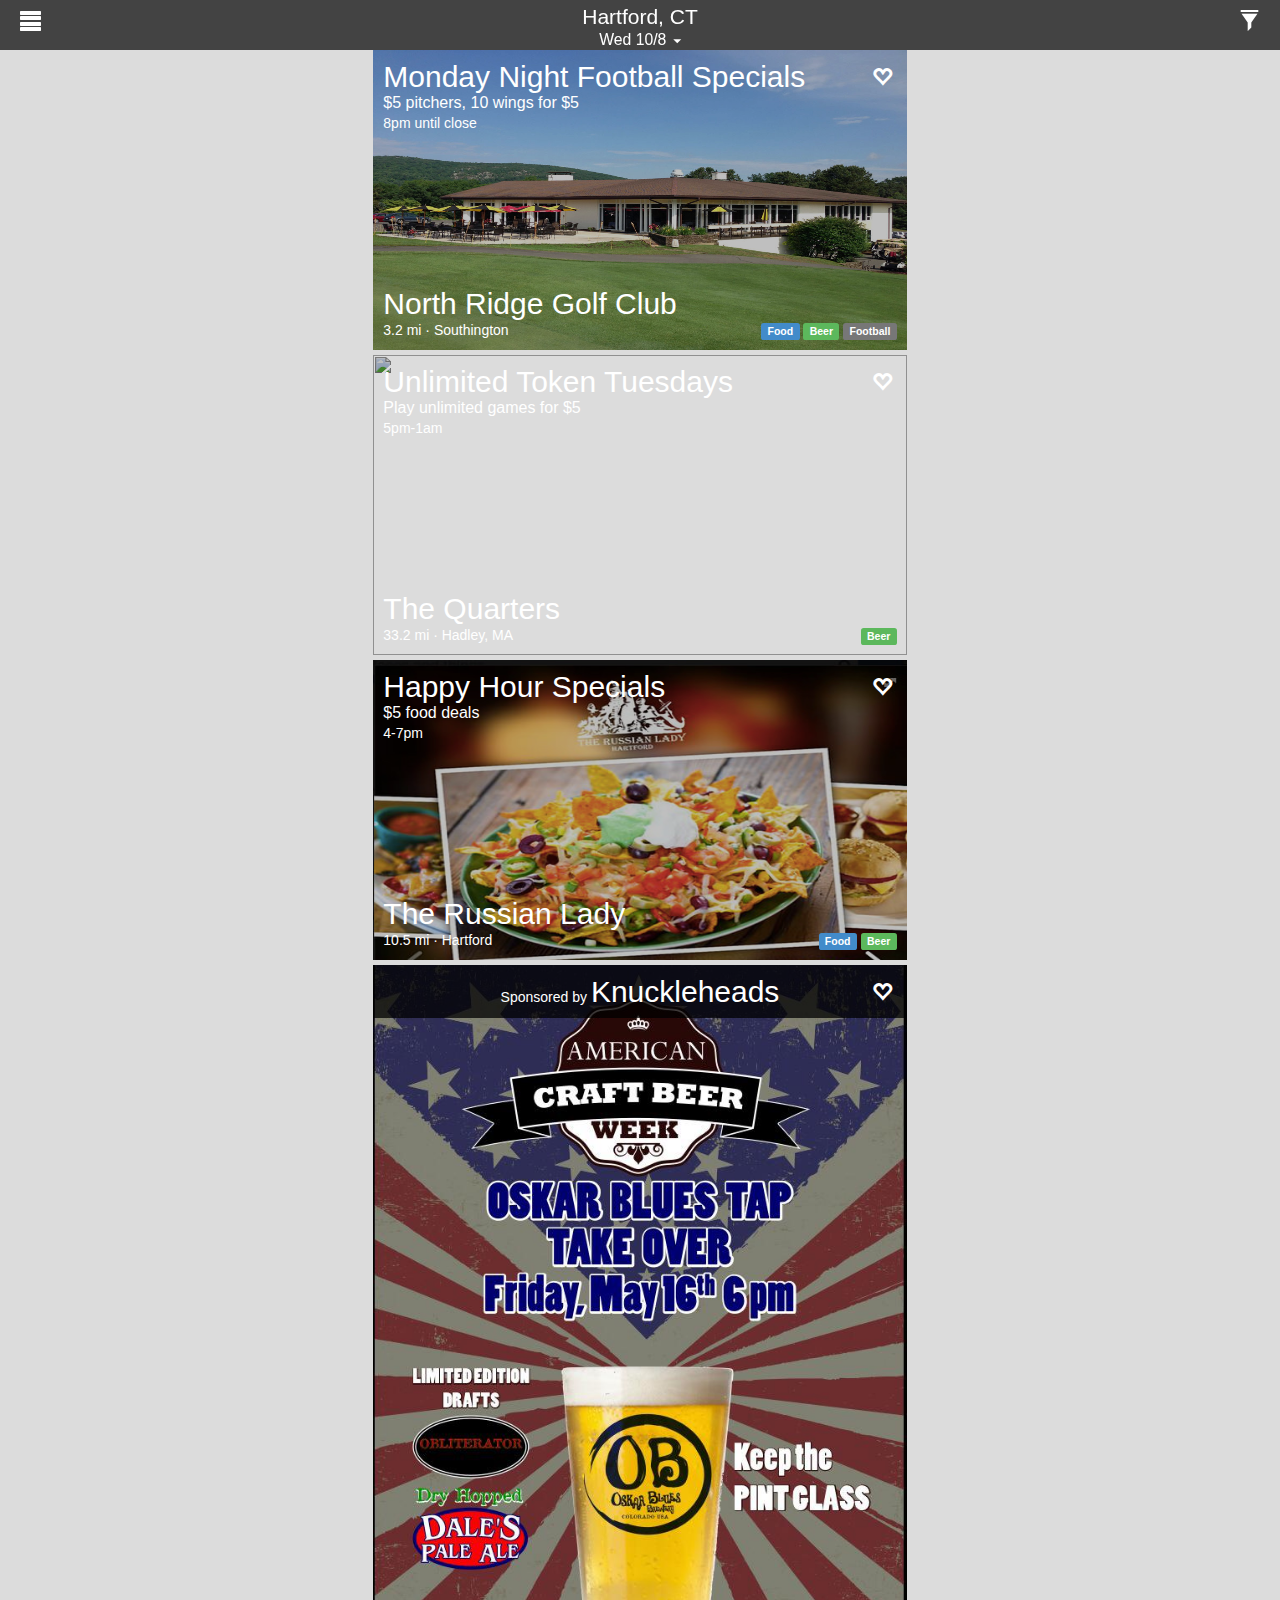
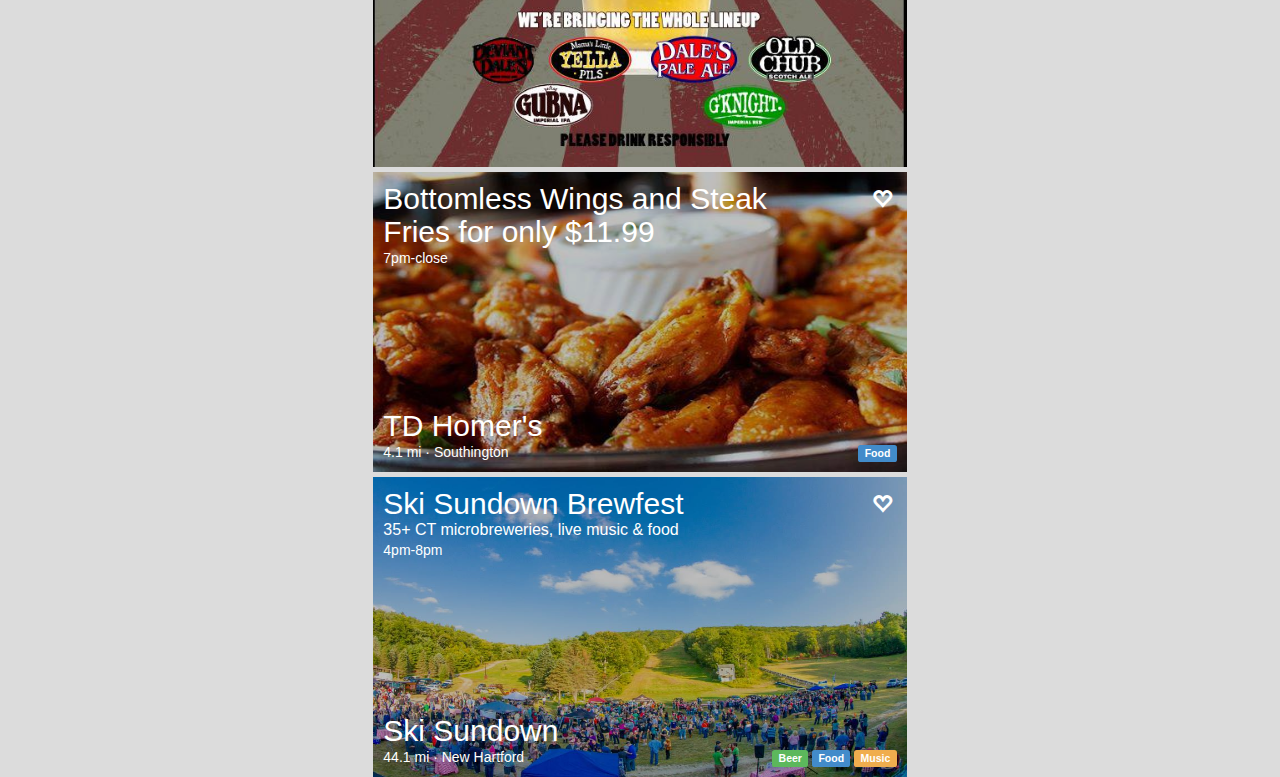
==== index.html @ 23c2bff5 "Added location change menu" ====
<!DOCTYPE html>
<html lang="en">
  <head>
    <meta charset="utf-8">
    <meta http-equiv="X-UA-Compatible" content="IE=edge">
    <meta name="viewport" content="width=device-width, initial-scale=1">
    <meta name="description" content="">
    <title>App MVP</title>
    <link href="css/normalize.css" rel="stylesheet">
    <link href="css/bootstrap.min.css" rel="stylesheet">
    <link href="css/style.css" rel="stylesheet">
  </head>
  <body>

<!-- Left Sidebar -->
    <nav class="cbp-spmenu cbp-spmenu-vertical cbp-spmenu-left">
      <div class="search-container">
        <form class="form-search form-inline">
          <input type="text" class="form-control search-query" placeholder="Search..."/>
        </form>
      </div>      
      <ul>
        <li><a href="index.html"><span class="glyphicon glyphicon-home active"></span>Home</a></li>
        <li><a href="upcoming.html"><span class="glyphicon glyphicon-calendar"></span>Upcoming</a></li>
        <li><a href="map.html"><span class="glyphicon glyphicon-globe"></span>Map View</a></li>        
        <li><a href="favorites.html"><span class="glyphicon glyphicon-heart"></span>Favorites</a></li>
        <li><a href="newevent.html"><span class="glyphicon glyphicon-edit"></span>Add Event</a></li>
      </ul>
      <a href="about.html" class="about">About</a>
    </nav>

<!-- Full page Dropdown -->
    <nav class="cbp-spmenu cbp-spmenu-horizontal cbp-spmenu-top">
      <div class="location-search-container input-group input-group-sm">
        <form class="form-search form-inline">
          <input type="text" class="form-control search-query" placeholder="Change Location"/>
        </form>
        <p>or</p>
        <div class="location-select-box">
          <img src="images/location.png" alt="" class="location-icon">
          <span class="current-location">Use my current location</span>
        </div>
        <div class="search-radius-box">
          <p class="search-radius">Search Radius:</p>
          <img src="images/slider.png" alt="" class="slider">
        </div>
      </div>    
    </nav>


<!-- Nav Bar -->
    <nav class="nav-header">
      <div class="menu-icon toggle-menu menu-left push-body">
        <span class="glyphicon glyphicon-align-justify"></span>
      </div>
      <div class="location toggle-menu menu-top">
          <p>Hartford, CT</p>
          <p class="location-date">Wed 10/8 <span class="caret"></span></p>
      </div>
      <div class="filter toggle-menu menu-top">
        <span class="glyphicon glyphicon-filter"></span>
      </div>
    </nav>


<!-- Event Feed Container -->
    <div class="container-fluid site-wrapper">
      <div class="row">

<!--    Potential left side navbar

        <div class="col-md-3 col-sm-6 fixed">
          sidebar content sidebar content fdfdfsidebar content sidebar content sidebar content sidebar content sidebar content sidebar content sidebar content sidebar content sidebar content sidebar content sidebar content sidebar content sidebar content sidebar content sidebar content sidebar content sidebar content sidebar content sidebar content sidebar content sidebar content sidebar content sidebar content sidebar content sidebar content sidebar content sidebar content sidebar content

        </div>
 -->
     
        <div class="col-sm-8 col-md-6 col-lg-5 col-centered">

<!-- New Event -->
          <a class="event-holder"href="business-page.html" >
            <div class="image">
              <img src="images/northridge.jpg">
            </div>
            <div class="text-overlay">
              <div class= "event-details">
                <h2 class="title">Monday Night Football Specials</h2>
                <p class="lead">$5 pitchers, 10 wings for $5</p>
                <p class="hours">8pm until close</p>                
              </div>
              <div class="business-details">
                <h2 class="business-name">North Ridge Golf Club</h2>
                <p class="distance">3.2 mi &middot Southington</p>
              </div>
              <div class="tag">
                <span class="label label-primary">Food</span>
                <span class="label label-success">Beer</span>
                <span class="label label-default">Football</span>
              </div>
              <div class="heart">
                <span class="glyphicon glyphicon-heart-empty"></span>
              </div>
            </div>
          </a>

<!-- New Event -->
          <a class="event-holder"href="business-page.html" >
            <div class="image">
              <img src="https://farm4.staticflickr.com/3827/12195313985_59359349c1.jpg">
            </div>
            <div class="text-overlay">
              <div class= "event-details">
                <h2 class="title">Unlimited Token Tuesdays</h2>
                <p class="subtitle lead">Play unlimited games for $5</p>
                <p class="hours">5pm-1am</p>                
              </div>
              <div class="business-details">
                <h2 class="business-name">The Quarters</h2>
                <p class="distance">33.2 mi &middot Hadley, MA</p>
              </div>
              <div class="tag">
                <span class="label label-success">Beer</span>
              </div>
              <div class="heart">
                <span class="glyphicon glyphicon-heart-empty"></span>
              </div>
            </div>
          </a>

<!-- New Event -->
          <a class="event-holder"href="business-page.html" >
            <div class="image">
              <img src="images/russianlady.jpg">
            </div>
            <div class="text-overlay">
              <div class= "event-details">
                <h2 class="title">Happy Hour Specials</h2>
                <p class="subtitle lead">$5 food deals</p>
                <p class="hours">4-7pm</p>                
              </div>
              <div class="business-details">
                <h2 class="business-name">The Russian Lady</h2>
                <p class="distance">10.5 mi &middot Hartford</p>
              </div>
              <div class="tag">
                <span class="label label-primary">Food</span>
                <span class="label label-success">Beer</span>
              </div>
              <div class="heart">
                <span class="glyphicon glyphicon-heart-empty"></span>
              </div>
            </div>
          </a>

<!-- Sponsored Event -->
          <a class="event-holder"href="#" >
            <div class="sponsored">
              <img src="images/knuckleheads.jpg">
            </div>
              <div class="sponsored-heading">
                <span>Sponsored by </span>
                <h2 class="sponsor">Knuckleheads</h2>
              </div>
              <div class="heart">
                <span class="glyphicon glyphicon-heart-empty"></span>
              </div>
          </a>


<!-- New Event -->
          <a class="event-holder"href="business-page.html" >
            <div class="image">
              <img src="images/wings.jpg">
            </div>
            <div class="text-overlay">
              <div class= "event-details">
                <h2 class="title">Bottomless Wings and Steak Fries for only $11.99</h2>
                <p class="hours">7pm-close</p>                
              </div>
              <div class="business-details">
                <h2 class="business-name">TD Homer's</h2>
                <p class="distance">4.1 mi &middot Southington</p>
              </div>
              <div class="tag">
                <span class="label label-primary">Food</span>
              </div>
              <div class="heart">
                <span class="glyphicon glyphicon-heart-empty"></span>
              </div>
            </div>
          </a>

<!-- New Event -->
          <a class="event-holder"href="business-page.html" >
            <div class="image">
              <img src="images/skisundown.jpg">
            </div>
            <div class="text-overlay">
              <div class= "event-details">
                <h2 class="title">Ski Sundown Brewfest</h2>
                <p class="subtitle lead">35+ CT microbreweries, live music & food</p>
                <p class="hours">4pm-8pm</p>                
              </div>
              <div class="business-details">
                <h2 class="business-name">Ski Sundown</h2>
                <p class="distance">44.1 mi &middot New Hartford</p>
              </div>
              <div class="tag">
                <span class="label label-success">Beer</span>
                <span class="label label-primary">Food</span>                
                <span class="label label-warning">Music</span>
              </div>
              <div class="heart">
                <span class="glyphicon glyphicon-heart-empty"></span>
              </div>
            </div>
          </a>

        </div>
      </div>
    </div>


    <!-- jQuery (necessary for Bootstrap's JavaScript plugins) -->
    <script src="https://ajax.googleapis.com/ajax/libs/jquery/1.11.1/jquery.min.js"></script>
    <!-- Include all compiled plugins (below), or include individual files as needed -->
    <script src="js/bootstrap.min.js"></script>
    <script src="js/jPushMenu.js"></script>
    <script src="js/slider.js"></script>    
    <!--call jPushMenu, required-->
    <script>
    jQuery(document).ready(function($) {
      $('.toggle-menu').jPushMenu();
    });
    </script>
  </body>
</html>
---- css/style.css ----
/* Variables */
/* Mixins */
/* Global */
body {
  background-color: RGBA(220, 220, 220, 1); }
  @media (max-width: 414px) {
    body h1 {
      font-size: 1.5em; }
    body h2 {
      font-size: 1.25em; }
    body h3, body .lead {
      font-size: 1em; }
    body p {
      font-size: .9em; } }

a {
  text-decoration: none;
  color: white; }
  a:hover, a:visited, a:active {
    text-decoration: none;
    color: white; }

::-webkit-input-placeholder {
  text-align: center; }

:-moz-placeholder {
  /* Firefox 18- */
  text-align: center; }

::-moz-placeholder {
  /* Firefox 19+ */
  text-align: center; }

:-ms-input-placeholder {
  text-align: center; }

.site-wrapper {
  padding-top: 50px;
  width: 100%; }

/*Nav Bar*/
.nav-header {
  color: white;
  background-color: RGBA(50, 50, 50, 0.9);
  height: 50px;
  position: fixed;
  width: 100%;
  z-index: 1000; }
  .nav-header a {
    color: white; }
  @media (max-width: 736px) {
    .nav-header {
      height: 50px; } }

.menu-icon, .location, .filter {
  position: absolute; }
  .menu-icon:hover, .location:hover, .filter:hover {
    cursor: pointer; }

.menu-icon, .filter {
  font-size: 1.5em;
  margin: 8px 20px;
  z-index: 100; }

.menu-icon {
  left: 0; }
  @media (max-width: 736px) {
    .menu-icon {
      margin-left: 10px; } }

.filter {
  right: 0; }
  @media (max-width: 736px) {
    .filter {
      margin-right: 10px; } }

.location {
  position: absolute;
  top: 50%;
  left: 50%;
  transform: translate(-50%, -50%);
  -webkit-transform: translate(-50%, -50%);
  -ms-transform: translate(-50%, -50%);
  text-align: center;
  z-index: 0;
  font-size: 1.5em;
  display: inline-block; }
  .location p {
    margin: 0; }

.location-date {
  font-size: .75em;
  line-height: 1em; }

/* Center Feed */
.col-centered {
  float: none;
  margin: 0 auto;
  padding: 0; }

.event-holder {
  position: relative;
  margin: 0 0 5px 0;
  display: block;
  text-decoration: none;
  color: white; }
  .event-holder:last-child {
    margin-bottom: 0; }
  @media (max-width: 414px) {
    .event-holder {
      margin-bottom: 2px; } }

.image img {
  height: 300px;
  width: 100%;
  -moz-filter: brightness(0.75);
  -o-filter: brightness(0.75);
  -ms-filter: brightness(0.75);
  -webkit-filter: brightness(0.75);
  filter: brightness(0.75); }
  @media (max-width: 414px) {
    .image img {
      height: 200px; } }

.text-overlay h1, .text-overlay h2, .text-overlay h3, .text-overlay h4, .text-overlay h5, .text-overlay h6, .text-overlay p {
  margin: 0; }
.text-overlay .lead {
  font-size: 16px;
  font-weight: normal;
  line-height: 1em;
  margin: 2px 0; }

.event-details {
  position: absolute;
  top: 10px;
  left: 10px;
  width: 85%; }

.business-details {
  position: absolute;
  bottom: 10px;
  left: 10px;
  width: 70%; }

.tag {
  position: absolute;
  bottom: 10px;
  right: 10px;
  display: block;
  width: 35%;
  text-align: right; }

.heart {
  position: absolute;
  top: 15px;
  right: 15px;
  font-size: 20px; }
  @media (max-width: 414px) {
    .heart {
      top: 10px;
      right: 10px; } }

/* Sponsored Image */
.sponsored img {
  width: 100%;
  height: auto; }

.sponsored-heading {
  position: absolute;
  top: 0;
  width: 100%;
  text-align: center;
  padding: 10px;
  background-color: rgba(0, 0, 0, 0.75); }

.sponsor {
  display: inline; }

/* Business Page Header */
@media (max-width: 736px) {
  .business-page-navbar {
    display: none; } }

.business-wrapper {
  background-color: white; }
  @media (max-width: 736px) {
    .business-wrapper {
      margin-top: -50px; } }

.business-header {
  position: relative;
  display: block;
  text-decoration: none;
  color: white; }

.business-page-name {
  position: absolute;
  top: 0;
  text-align: center;
  width: 100%;
  padding: 20px 50px; }
  @media (max-width: 736px) {
    .business-page-name {
      font-size: 1.5em;
      padding: 10px 50px;
      position: fixed;
      background-color: rgba(0, 0, 0, 0.5);
      z-index: 1000; } }

.business-header-button {
  position: absolute;
  top: 0;
  font-size: 2em;
  top: 22px; }
  @media (max-width: 736px) {
    .business-header-button {
      font-size: 1.5em;
      top: 10px;
      position: fixed;
      z-index: 1000; } }

.back-arrow {
  left: 10px; }

.bell {
  right: 10px; }

.business-rating {
  position: absolute;
  bottom: 0;
  width: 215px;
  height: 16px;
  background: url(../images/stars-map.png) no-repeat 0 -152px;
  margin: 10px; }

.business-rating-text {
  display: inline-block;
  margin: 0;
  position: absolute;
  bottom: -2px;
  left: 90px; }

.tabs-menu {
  background: RGBA(0, 116, 162, 1); }

.tabs-menu ul {
  margin: 0;
  padding: 0;
  text-align: center;
  overflow: hidden;
  list-style: none;
  display: table;
  table-layout: fixed;
  width: 100%; }
  .tabs-menu ul li {
    display: table-cell; }
  .tabs-menu ul a {
    display: block;
    font-size: 1.5em;
    font-weight: bold;
    text-transform: uppercase;
    padding: 1em; }
    @media (max-width: 414px) {
      .tabs-menu ul a {
        font-size: 1em; } }

a.active-tab-menu {
  background-color: white;
  color: RGBA(0, 116, 162, 1); }

/* Content in Tabs */
.tabs {
  display: none; }

.today-tab {
  display: block; }

.full-image {
  width: 100%;
  margin: 10px 0 0 0; }

.small-event-image {
  float: right;
  width: 30%; }

.event-text-container {
  padding: 10px; }
  .event-text-container h2 {
    margin-top: 0; }

/*Calendar Tab*/
.calendar-event {
  position: relative;
  background-color: white;
  margin-bottom: 20px; }
  .calendar-event img {
    width: 100%; }

.calendar-date-text {
  text-align: center;
  color: RGBA(0, 116, 162, 1);
  margin: 10px 0 0 0;
  padding: 5px;
  z-index: 100; }

.calendar-heart {
  position: absolute;
  text-align: right;
  font-size: 2em;
  top: 10px;
  right: 15px;
  color: RGBA(0, 116, 162, 1); }
  @media (max-width: 414px) {
    .calendar-heart {
      font-size: 1.25em;
      top: 8px; } }

.calendar-event .event-text-container {
  background-color: RGBA(220, 220, 220, 1);
  margin: 0 10px; }
  @media (max-width: 736px) {
    .calendar-event .event-text-container {
      margin: 0; } }

/*Map and Footer Section*/
.map-container {
  margin: 10px 0 0 0;
  padding: 0; }

.map {
  width: 100%;
  height: 250px;
  border-left: none;
  border-top: none; }

.business-footer {
  margin-top: -5px;
  background-color: RGBA(220, 220, 220, 1);
  overflow: hidden; }
  .business-footer ul {
    margin: 0;
    padding: 0;
    list-style: none; }
    .business-footer ul li {
      text-align: center;
      padding: 5px 0;
      margin: 3px 0;
      background-color: white; }
    .business-footer ul a {
      color: RGBA(65, 136, 224, 1); }

/*Slide Out Navbar*/
.cbp-spmenu {
  background: RGBA(100, 100, 100, 1);
  position: fixed;
  color: white; }
  .cbp-spmenu ul {
    list-style: none;
    padding: 0;
    margin: 0; }
  .cbp-spmenu a {
    display: block;
    font-size: 1.5em; }
    @media (max-width: 414px) {
      .cbp-spmenu a {
        font-size: 1.25em; } }
    .cbp-spmenu a:hover {
      background: #258ecd; }
    .cbp-spmenu a:active {
      background: #afdefa; }
  .cbp-spmenu .glyphicon {
    margin-right: 20px; }

.search-container {
  text-align: center;
  margin: 8px 5px;
  padding: 0; }

.about {
  position: absolute;
  bottom: 0;
  width: 100%;
  text-align: center; }

/* Orientation-dependent styles for the content of the menu */
.cbp-spmenu-vertical {
  width: 200px;
  height: 100%;
  top: 0;
  z-index: 1000;
  overflow-y: scroll; }
  .cbp-spmenu-vertical a {
    padding: 20px 30px; }

.cbp-spmenu-horizontal {
  margin-top: 50px;
  z-index: 500;
  overflow: hidden;
  background-color: rgba(0, 0, 0, 0.75); }
  @media (min-width: 992px) {
    .cbp-spmenu-horizontal {
      top: 50%;
      left: 50%;
      transform: translate(-50%, 0);
      -webkit-transform: translate(-50%, 0);
      -ms-transform: translate(-50%, 0); } }
  @media (max-width: 736px) {
    .cbp-spmenu-horizontal {
      padding: 0; } }

.location-search-container {
  text-align: center;
  padding: 10px 20px;
  margin: 0 auto; }
  .location-search-container p {
    font-size: 1.5em;
    margin: 0; }

.location-icon {
  height: 30px;
  width: 30px;
  padding: 0;
  margin: 0; }

.current-location {
  font-size: 1.5em; }

.search-radius-box {
  margin: 10px 0; }

.search-radius {
  float: left; }

.slider {
  width: 50%; }

.cbp-spmenu-horizontal h2 {
  height: 100%;
  width: 20%;
  float: left; }

.cbp-spmenu-horizontal a {
  float: left;
  width: 20%;
  padding: 0.8em;
  border-left: 1px solid #258ecd; }

/* Vertical menu that slides from the left or right */
.cbp-spmenu-left {
  left: -200px; }

.cbp-spmenu-right {
  right: -240px; }

.cbp-spmenu-left.cbp-spmenu-open {
  left: 0px; }

.cbp-spmenu-right.cbp-spmenu-open {
  right: 0px; }

/* Horizontal menu that slides from the top or bottom */
.cbp-spmenu-top {
  top: -1000px; }

.cbp-spmenu-bottom {
  bottom: -150px; }

.cbp-spmenu-top.cbp-spmenu-open {
  top: 0px; }

.cbp-spmenu-bottom.cbp-spmenu-open {
  bottom: 0px; }

/* Push classes applied to the body */
.cbp-spmenu-push {
  overflow-x: hidden;
  position: relative;
  left: 0; }

.cbp-spmenu-push-toright {
  left: 200px; }

.cbp-spmenu-push-toleft {
  left: -200px; }

/* Transitions */
.cbp-spmenu,
.cbp-spmenu-push {
  -webkit-transition: all 0.3s ease;
  -moz-transition: all 0.3s ease;
  transition: all 0.3s ease; }
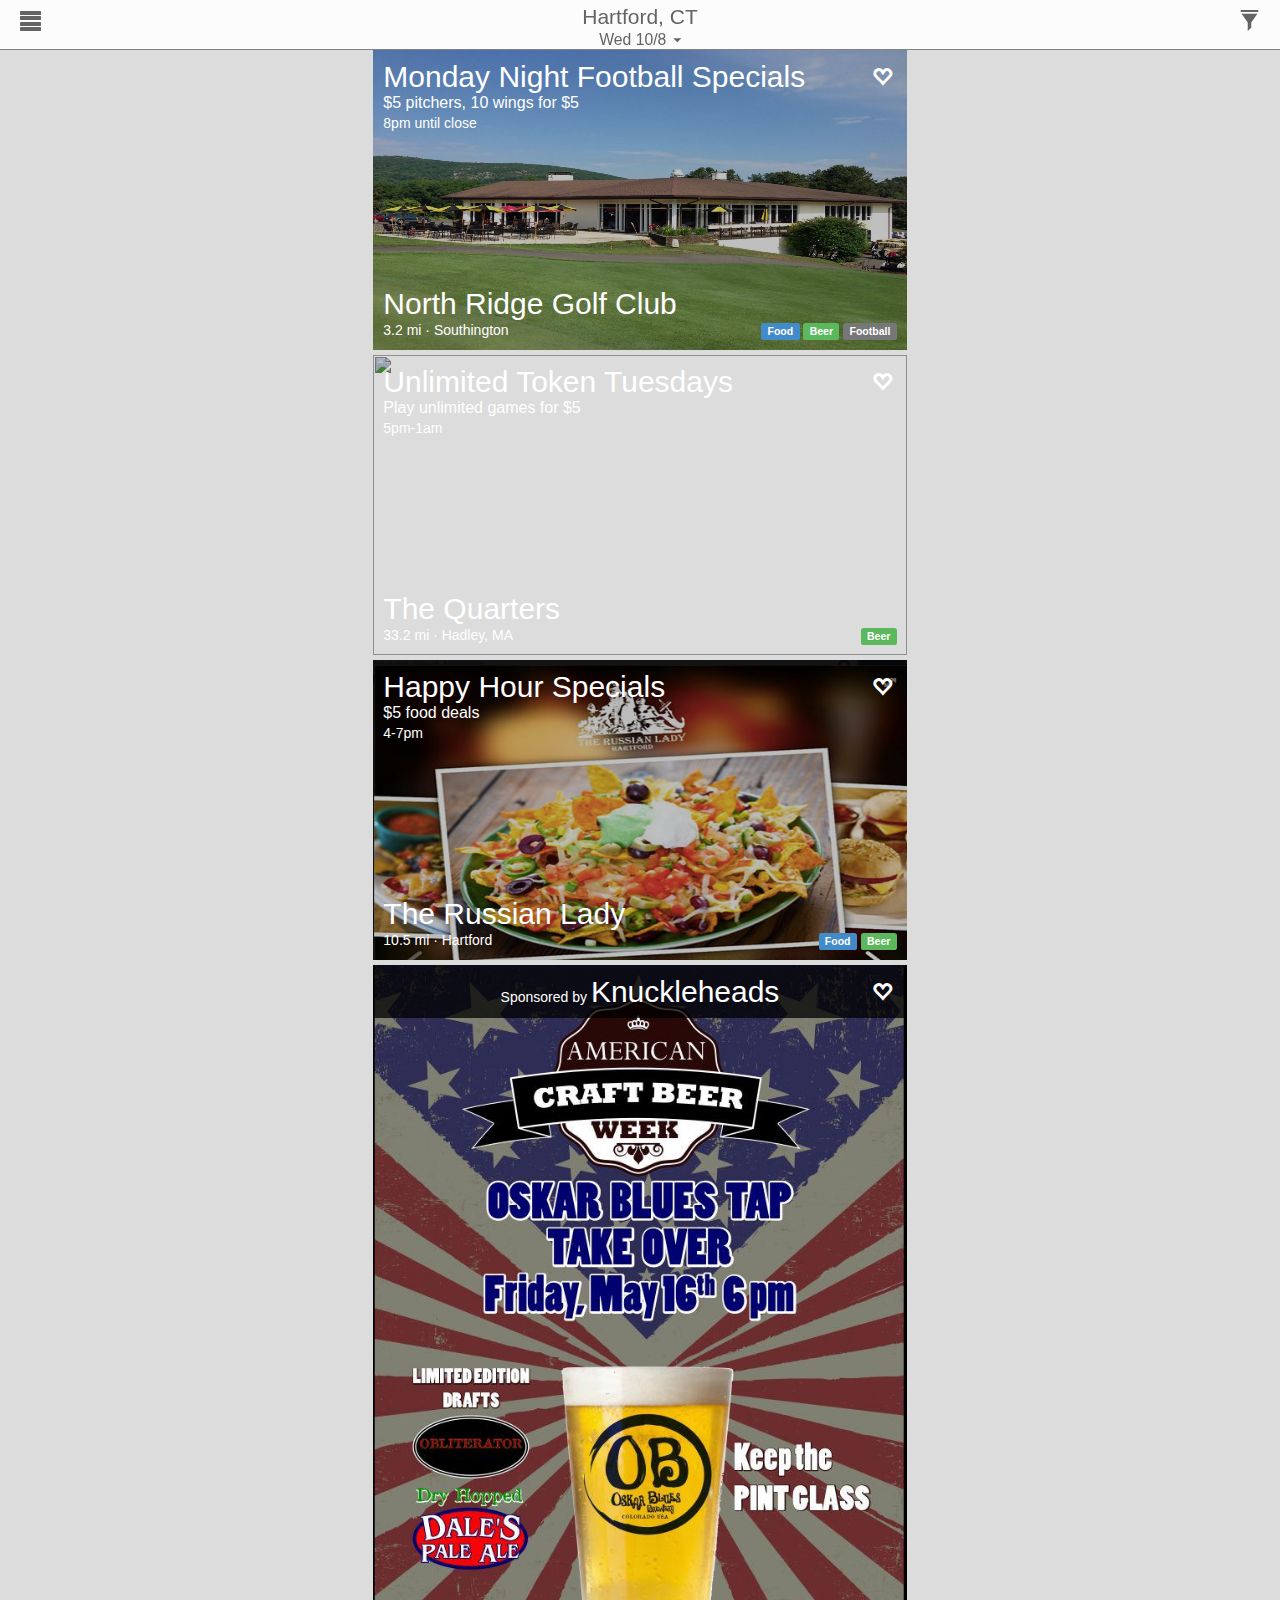
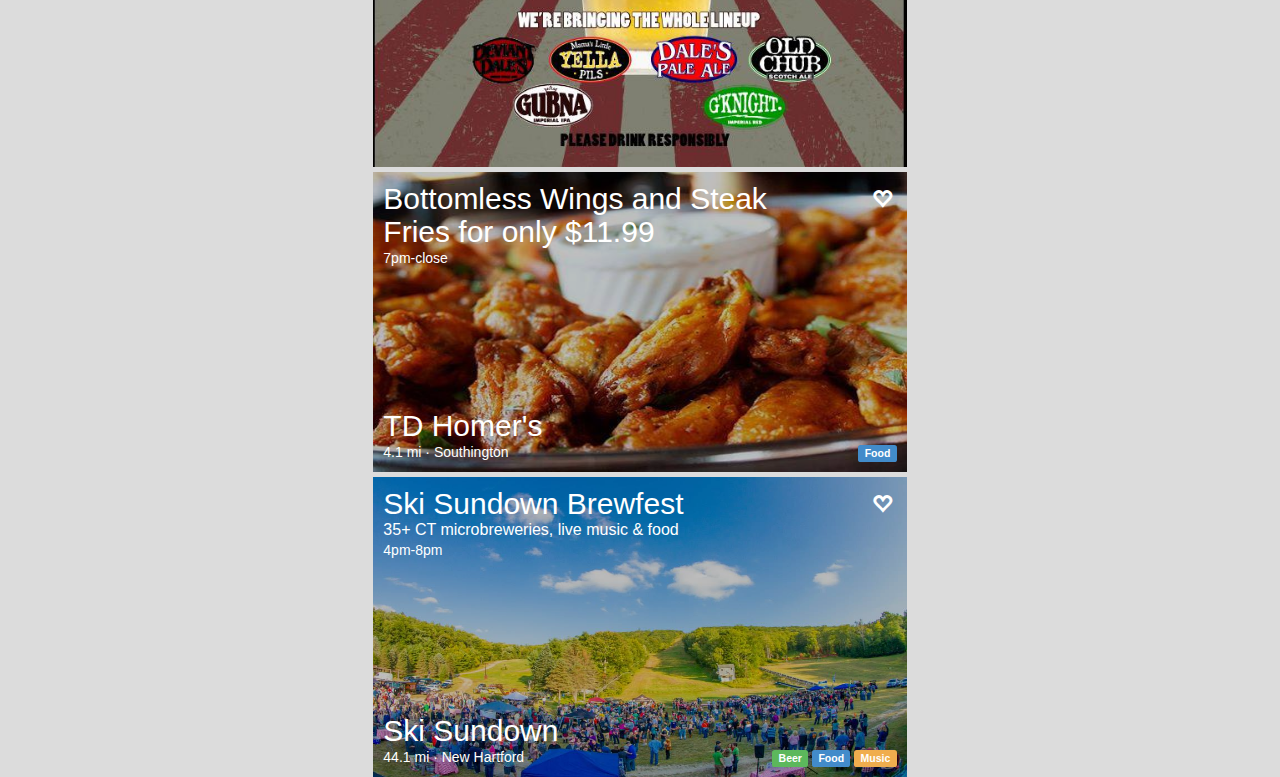
==== commit 58a6307f: "Nav style changes" ====
--- a/index.html
+++ b/index.html
@@ -29,22 +29,38 @@
       <a href="about.html" class="about">About</a>
     </nav>
 
-<!-- Full page Dropdown -->
+<!-- Location Change Dropdown -->
     <nav class="cbp-spmenu cbp-spmenu-horizontal cbp-spmenu-top">
       <div class="location-search-container input-group input-group-sm">
-        <form class="form-search form-inline">
-          <input type="text" class="form-control search-query" placeholder="Change Location"/>
+        <form class="form-search form-inline choose-location-box">
+          <input type="text" class="form-control search-query" placeholder="Choose Location"/>
         </form>
+        <div class="clearfix"></div>
         <p>or</p>
         <div class="location-select-box">
           <img src="images/location.png" alt="" class="location-icon">
-          <span class="current-location">Use my current location</span>
+          <span class="current-location">Use current location</span>
         </div>
         <div class="search-radius-box">
           <p class="search-radius">Search Radius:</p>
           <img src="images/slider.png" alt="" class="slider">
         </div>
       </div>    
+    </nav>
+
+
+<!-- Filter Dropdown -->
+    <nav class="cbp-spmenu cbp-spmenu-vertical-filter cbp-spmenu-bottom">
+      <div class="">
+        <h3>Select your preferences to filter what is shown</h3>
+        <span class="filter-tags">Show All</span>
+        <span class="filter-tags">Music</span>
+        <span class="filter-tags">Beer</span>
+        <span class="filter-tags">Food</span>
+        <span class="filter-tags">Sports</span>
+        <span class="filter-tags">Event</span>
+        <span class="filter-tags">Trivia</span>
+      </div>
     </nav>
 
 
@@ -57,7 +73,7 @@
           <p>Hartford, CT</p>
           <p class="location-date">Wed 10/8 <span class="caret"></span></p>
       </div>
-      <div class="filter toggle-menu menu-top">
+      <div class="filter toggle-menu menu-bottom">
         <span class="glyphicon glyphicon-filter"></span>
       </div>
     </nav>
--- a/css/style.css
+++ b/css/style.css
@@ -40,14 +40,15 @@
 
 /*Nav Bar*/
 .nav-header {
-  color: white;
-  background-color: RGBA(50, 50, 50, 0.9);
+  color: #646464;
+  background-color: RGBA(255, 255, 255, 0.9);
   height: 50px;
   position: fixed;
   width: 100%;
-  z-index: 1000; }
+  z-index: 1000;
+  border-bottom: 1px solid gray; }
   .nav-header a {
-    color: white; }
+    color: #646464; }
   @media (max-width: 736px) {
     .nav-header {
       height: 50px; } }
@@ -351,7 +352,7 @@
 
 /*Slide Out Navbar*/
 .cbp-spmenu {
-  background: RGBA(100, 100, 100, 1);
+  background: RGBA(100, 100, 100, 0.9);
   position: fixed;
   color: white; }
   .cbp-spmenu ul {
@@ -365,9 +366,11 @@
       .cbp-spmenu a {
         font-size: 1.25em; } }
     .cbp-spmenu a:hover {
-      background: #258ecd; }
+      background: white;
+      color: #646464; }
     .cbp-spmenu a:active {
-      background: #afdefa; }
+      background: white;
+      color: #646464; }
   .cbp-spmenu .glyphicon {
     margin-right: 20px; }
 
@@ -388,16 +391,37 @@
   height: 100%;
   top: 0;
   z-index: 1000;
-  overflow-y: scroll; }
+  overflow-y: hidden;
+  box-shadow: inset rgba(0, 0, 0, 0.6) 0 0 10px 0; }
   .cbp-spmenu-vertical a {
     padding: 20px 30px; }
 
+.cbp-spmenu-vertical-filter {
+  width: 300px;
+  height: 100%;
+  margin-top: 50px;
+  right: 0;
+  z-index: 1000;
+  overflow-y: scroll;
+  padding: 10px; }
+  @media (max-width: 736px) {
+    .cbp-spmenu-vertical-filter {
+      width: 100%; } }
+
+/* Filter Dropdown */
+.filter-tags {
+  background-color: blue;
+  border-radius: 50%;
+  padding: 10px;
+  margin: 2px;
+  float: left; }
+
+/* Location Change Dropdown */
 .cbp-spmenu-horizontal {
   margin-top: 50px;
   z-index: 500;
-  overflow: hidden;
-  background-color: rgba(0, 0, 0, 0.75); }
-  @media (min-width: 992px) {
+  overflow: hidden; }
+  @media (min-width: 736px) {
     .cbp-spmenu-horizontal {
       top: 50%;
       left: 50%;
@@ -406,15 +430,35 @@
       -ms-transform: translate(-50%, 0); } }
   @media (max-width: 736px) {
     .cbp-spmenu-horizontal {
-      padding: 0; } }
+      padding: 0;
+      width: 100%; } }
+  .cbp-spmenu-horizontal h2 {
+    height: 100%;
+    width: 20%;
+    float: left; }
+  .cbp-spmenu-horizontal a {
+    float: left;
+    width: 20%;
+    padding: 0.8em;
+    border-left: 1px solid #258ecd; }
 
 .location-search-container {
   text-align: center;
   padding: 10px 20px;
   margin: 0 auto; }
+  @media (max-width: 736px) {
+    .location-search-container {
+      padding: 10px; } }
   .location-search-container p {
     font-size: 1.5em;
     margin: 0; }
+
+.choose-location-box {
+  width: 75%;
+  margin: 0 auto; }
+
+.location-select-box img, .location-select-box span {
+  cursor: pointer; }
 
 .location-icon {
   height: 30px;
@@ -423,27 +467,19 @@
   margin: 0; }
 
 .current-location {
-  font-size: 1.5em; }
+  font-size: 1.5em;
+  color: RGBA(0, 120, 254, 1);
+  vertical-align: middle; }
 
 .search-radius-box {
-  margin: 10px 0; }
+  margin-top: 15px; }
 
 .search-radius {
-  float: left; }
+  display: inline-block;
+  vertical-align: middle; }
 
 .slider {
   width: 50%; }
-
-.cbp-spmenu-horizontal h2 {
-  height: 100%;
-  width: 20%;
-  float: left; }
-
-.cbp-spmenu-horizontal a {
-  float: left;
-  width: 20%;
-  padding: 0.8em;
-  border-left: 1px solid #258ecd; }
 
 /* Vertical menu that slides from the left or right */
 .cbp-spmenu-left {
@@ -463,13 +499,13 @@
   top: -1000px; }
 
 .cbp-spmenu-bottom {
-  bottom: -150px; }
+  top: -1000px; }
 
 .cbp-spmenu-top.cbp-spmenu-open {
   top: 0px; }
 
 .cbp-spmenu-bottom.cbp-spmenu-open {
-  bottom: 0px; }
+  top: 0px; }
 
 /* Push classes applied to the body */
 .cbp-spmenu-push {
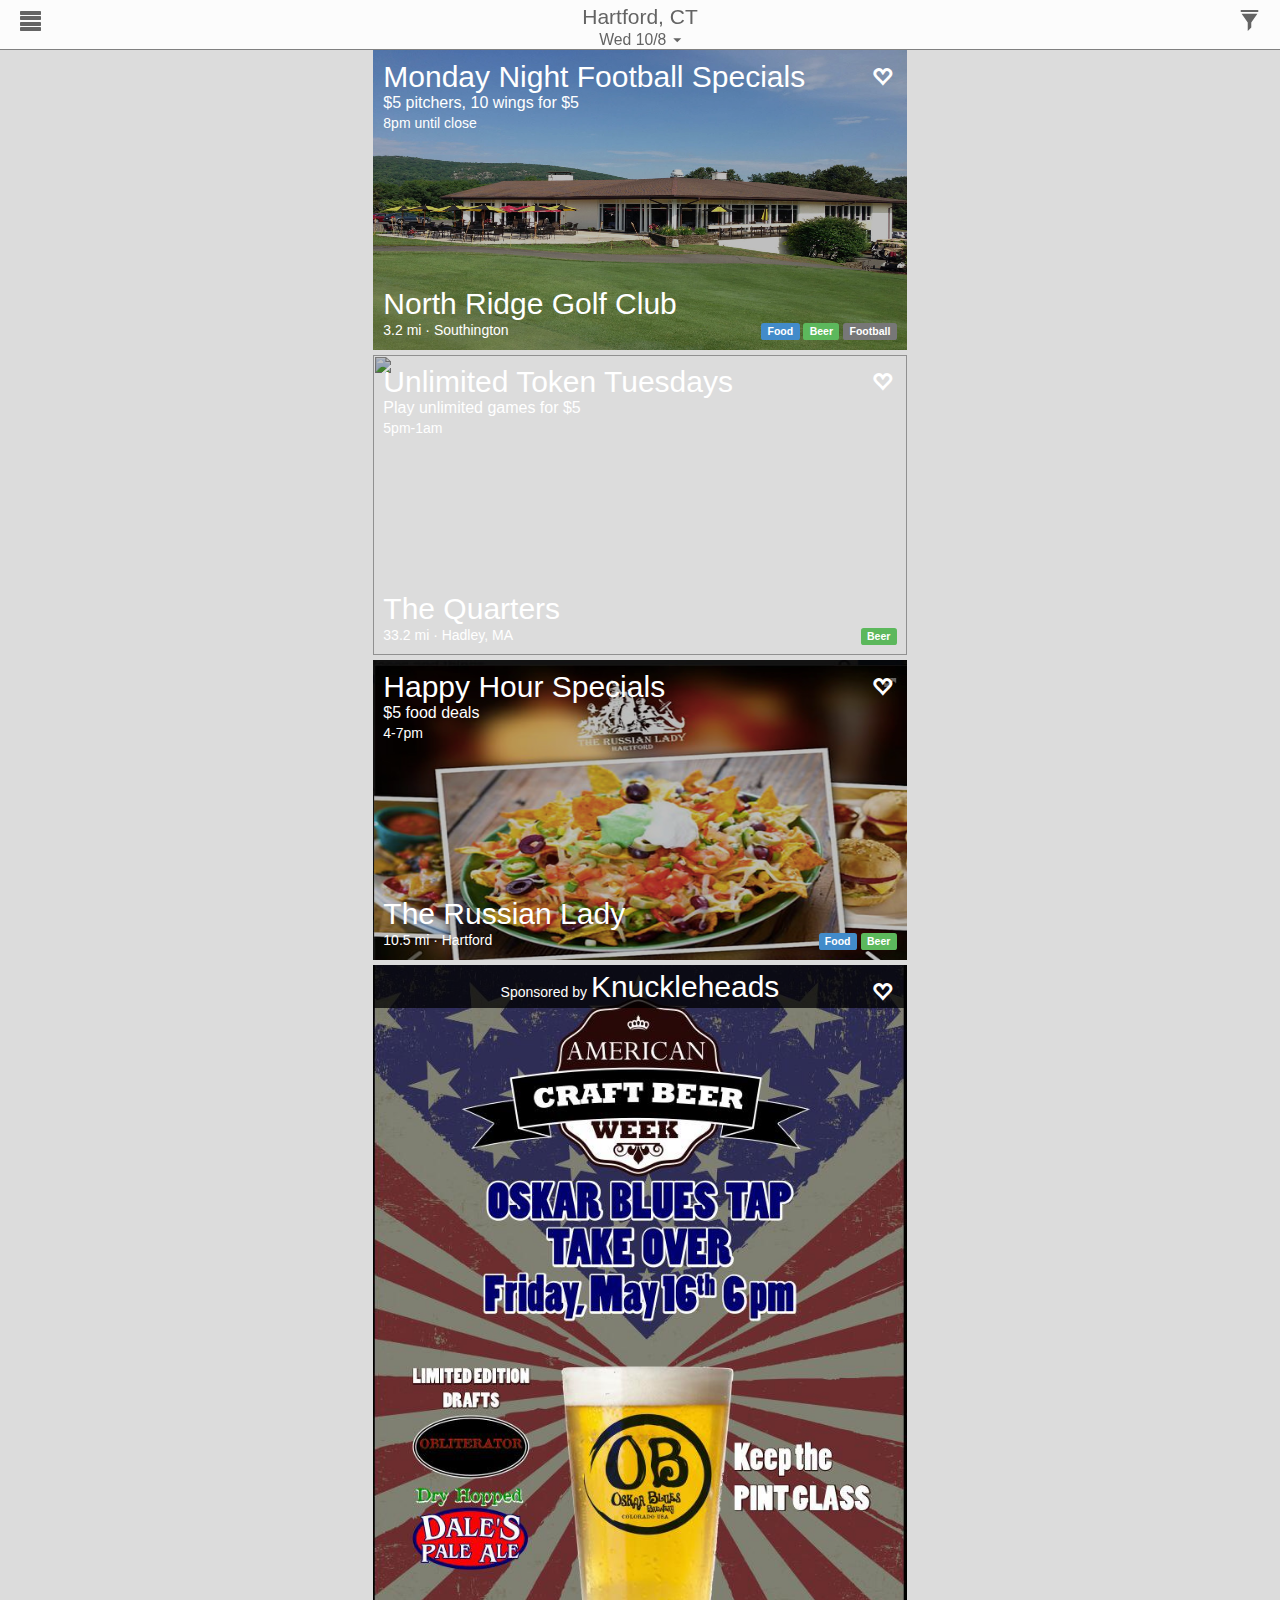
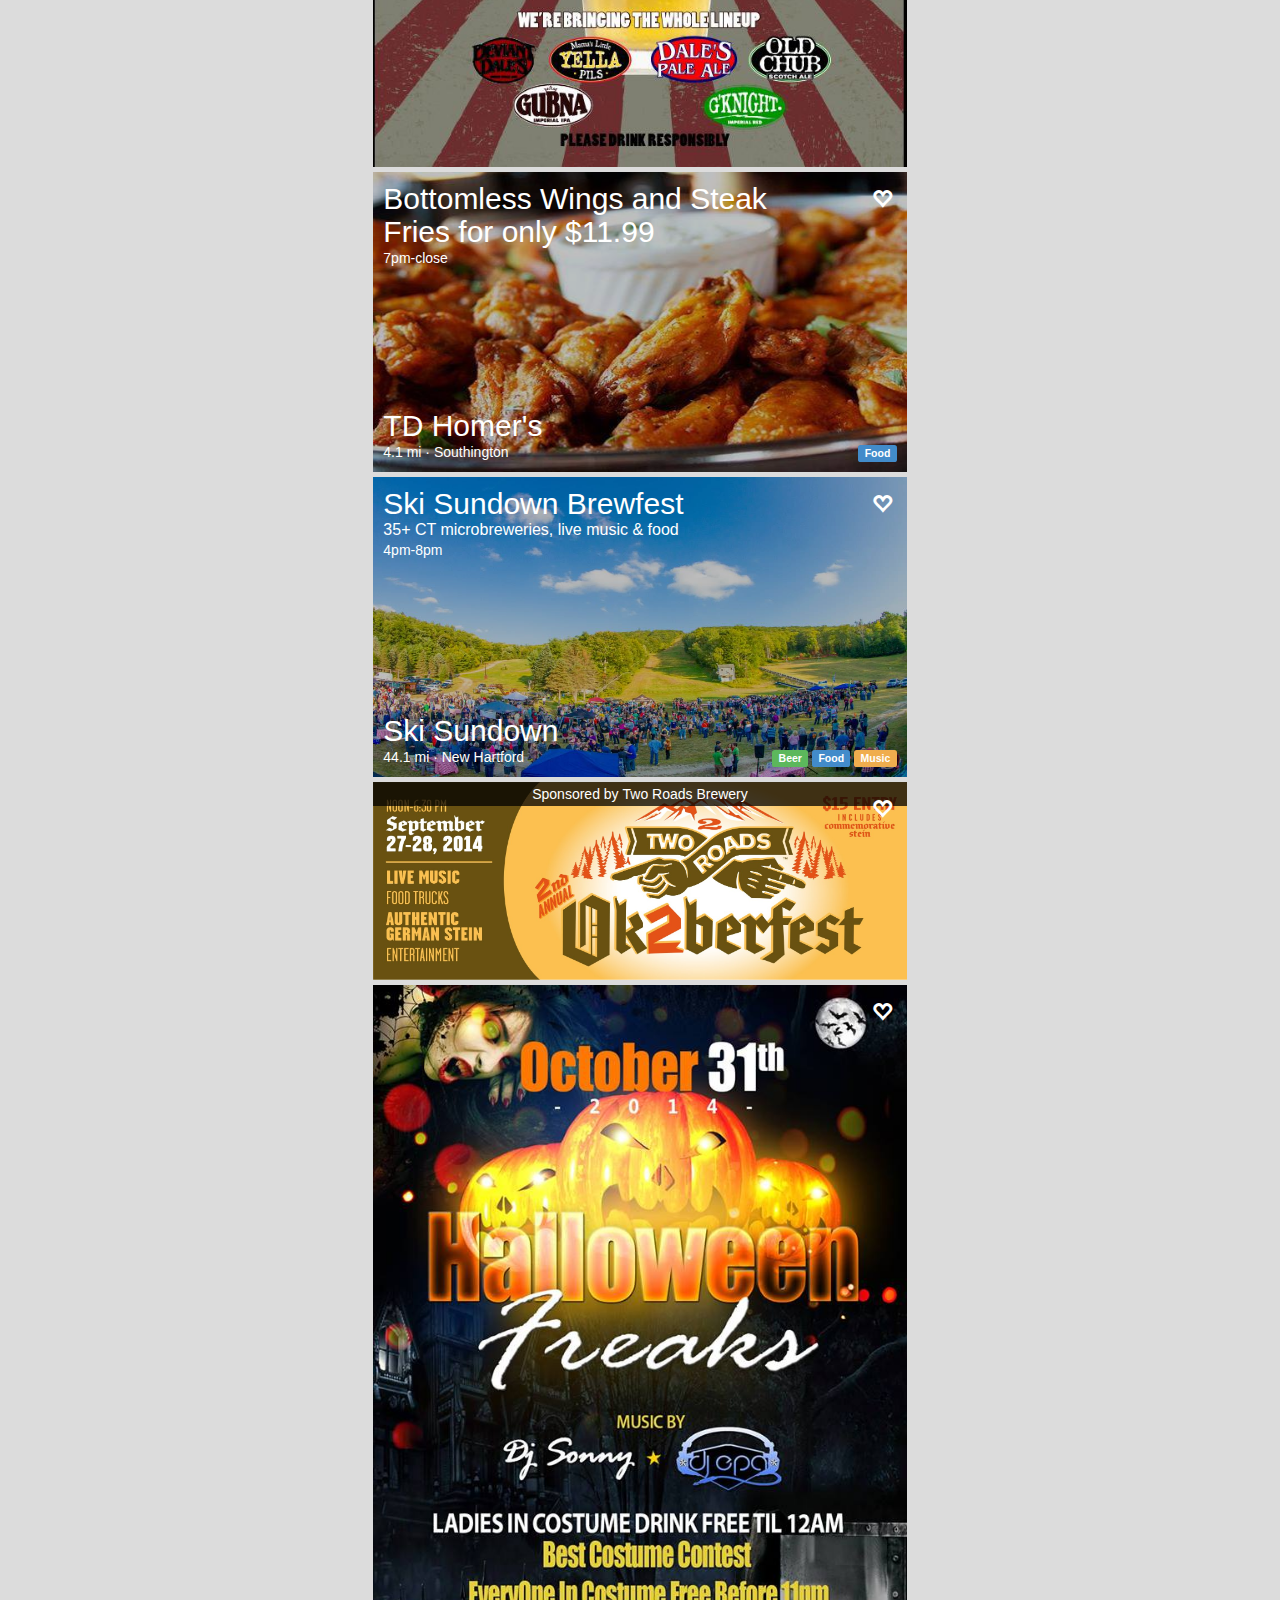
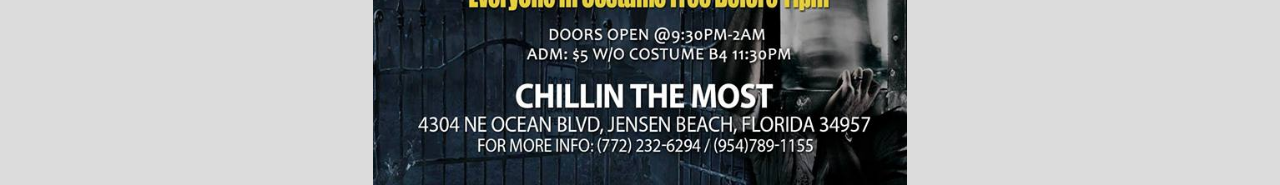
==== commit 1dc333f4: "added full flyer support for main feed" ====
--- a/index.html
+++ b/index.html
@@ -24,7 +24,7 @@
         <li><a href="upcoming.html"><span class="glyphicon glyphicon-calendar"></span>Upcoming</a></li>
         <li><a href="map.html"><span class="glyphicon glyphicon-globe"></span>Map View</a></li>        
         <li><a href="favorites.html"><span class="glyphicon glyphicon-heart"></span>Favorites</a></li>
-        <li><a href="newevent.html"><span class="glyphicon glyphicon-edit"></span>Add Event</a></li>
+        <li><a href="addevent.html"><span class="glyphicon glyphicon-edit"></span>Add Event</a></li>
       </ul>
       <a href="about.html" class="about">About</a>
     </nav>
@@ -53,13 +53,23 @@
     <nav class="cbp-spmenu cbp-spmenu-vertical-filter cbp-spmenu-bottom">
       <div class="">
         <h3>Select your preferences to filter what is shown</h3>
-        <span class="filter-tags">Show All</span>
-        <span class="filter-tags">Music</span>
-        <span class="filter-tags">Beer</span>
-        <span class="filter-tags">Food</span>
-        <span class="filter-tags">Sports</span>
-        <span class="filter-tags">Event</span>
-        <span class="filter-tags">Trivia</span>
+        <ol class="filter-list">
+          <li>
+            <label class="checkbox toggle"><input type="checkbox">
+              <span class="">Show All</span>
+            </label>              
+          </li>
+          <li>
+            <label class="checkbox toggle"><input type="checkbox">
+              <span class="">Food</span>
+            </label>              
+          </li>
+          <li>
+            <label class="checkbox toggle"><input type="checkbox">
+              <span class="">Music</span>
+            </label>              
+          </li>            
+       </ol>
       </div>
     </nav>
 
@@ -82,15 +92,6 @@
 <!-- Event Feed Container -->
     <div class="container-fluid site-wrapper">
       <div class="row">
-
-<!--    Potential left side navbar
-
-        <div class="col-md-3 col-sm-6 fixed">
-          sidebar content sidebar content fdfdfsidebar content sidebar content sidebar content sidebar content sidebar content sidebar content sidebar content sidebar content sidebar content sidebar content sidebar content sidebar content sidebar content sidebar content sidebar content sidebar content sidebar content sidebar content sidebar content sidebar content sidebar content sidebar content sidebar content sidebar content sidebar content sidebar content sidebar content sidebar content
-
-        </div>
- -->
-     
         <div class="col-sm-8 col-md-6 col-lg-5 col-centered">
 
 <!-- New Event -->
@@ -169,8 +170,8 @@
           </a>
 
 <!-- Sponsored Event -->
-          <a class="event-holder"href="#" >
-            <div class="sponsored">
+          <a class="event-holder full-flyer" href="#" >
+            <div>
               <img src="images/knuckleheads.jpg">
             </div>
               <div class="sponsored-heading">
@@ -207,7 +208,7 @@
           </a>
 
 <!-- New Event -->
-          <a class="event-holder"href="business-page.html" >
+          <a class="event-holder" href="business-page.html" >
             <div class="image">
               <img src="images/skisundown.jpg">
             </div>
@@ -231,6 +232,31 @@
               </div>
             </div>
           </a>
+
+<!-- Sponsored Event -->
+          <a class="event-holder full-flyer" href="#" >
+            <div>
+              <img src="images/2roadsok2berfest.jpg">
+            </div>
+              <div class="sponsored-heading-small">
+                <span>Sponsored by </span>
+                <h2 class="sponsor">Two Roads Brewery</h2>
+              </div>
+              <div class="small-heart heart">
+                <span class="glyphicon glyphicon-heart-empty"></span>
+              </div>
+          </a>
+
+<!-- Sponsored Event -->
+          <a class="event-holder full-flyer" href="#" >
+            <div>
+              <img src="images/halloweenfreaks.jpg">
+            </div>
+              <div class="heart">
+                <span class="glyphicon glyphicon-heart-empty"></span>
+              </div>
+          </a>
+
 
         </div>
       </div>
--- a/css/style.css
+++ b/css/style.css
@@ -8,7 +8,7 @@
       font-size: 1.5em; }
     body h2 {
       font-size: 1.25em; }
-    body h3, body .lead {
+    body h3, body h4, body .lead {
       font-size: 1em; }
     body p {
       font-size: .9em; } }
@@ -123,6 +123,10 @@
     .image img {
       height: 200px; } }
 
+.full-flyer img {
+  width: 100%;
+  height: auto; }
+
 .text-overlay h1, .text-overlay h2, .text-overlay h3, .text-overlay h4, .text-overlay h5, .text-overlay h6, .text-overlay p {
   margin: 0; }
 .text-overlay .lead {
@@ -131,17 +135,16 @@
   line-height: 1em;
   margin: 2px 0; }
 
-.event-details {
-  position: absolute;
-  top: 10px;
+.event-details, .business-details {
+  position: absolute;
   left: 10px;
   width: 85%; }
 
+.event-details {
+  top: 10px; }
+
 .business-details {
-  position: absolute;
-  bottom: 10px;
-  left: 10px;
-  width: 70%; }
+  bottom: 10px; }
 
 .tag {
   position: absolute;
@@ -162,17 +165,29 @@
       right: 10px; } }
 
 /* Sponsored Image */
-.sponsored img {
+.full-image img {
   width: 100%;
   height: auto; }
-
-.sponsored-heading {
+.full-image .heart {
+  top: 10px; }
+  @media (max-width: 414px) {
+    .full-image .heart {
+      top: 5px; } }
+.full-image .small-heart {
+  top: 1px; }
+
+.sponsored-heading, .sponsored-heading-small {
   position: absolute;
   top: 0;
   width: 100%;
   text-align: center;
-  padding: 10px;
+  padding: 5px;
   background-color: rgba(0, 0, 0, 0.75); }
+
+.sponsored-heading-small {
+  padding: 2px; }
+  .sponsored-heading-small h2, .sponsored-heading-small span {
+    font-size: 1em; }
 
 .sponsor {
   display: inline; }
@@ -409,13 +424,6 @@
       width: 100%; } }
 
 /* Filter Dropdown */
-.filter-tags {
-  background-color: blue;
-  border-radius: 50%;
-  padding: 10px;
-  margin: 2px;
-  float: left; }
-
 /* Location Change Dropdown */
 .cbp-spmenu-horizontal {
   margin-top: 50px;
@@ -472,7 +480,7 @@
   vertical-align: middle; }
 
 .search-radius-box {
-  margin-top: 15px; }
+  margin: 15px 0; }
 
 .search-radius {
   display: inline-block;
@@ -525,3 +533,23 @@
   -webkit-transition: all 0.3s ease;
   -moz-transition: all 0.3s ease;
   transition: all 0.3s ease; }
+
+/* Favorites Page */
+.favorites-event-header {
+  background-color: white;
+  margin: 0;
+  text-align: center; }
+  .favorites-event-header h4 {
+    display: inline-block;
+    font-size: 1.5em; }
+    @media (max-width: 736px) {
+      .favorites-event-header h4 {
+        font-size: 1.25em; } }
+  .favorites-event-header span {
+    font-size: 1.25em; }
+    @media (max-width: 736px) {
+      .favorites-event-header span {
+        font-size: 1em; } }
+
+.favorites-nav-text:hover {
+  cursor: default; }
